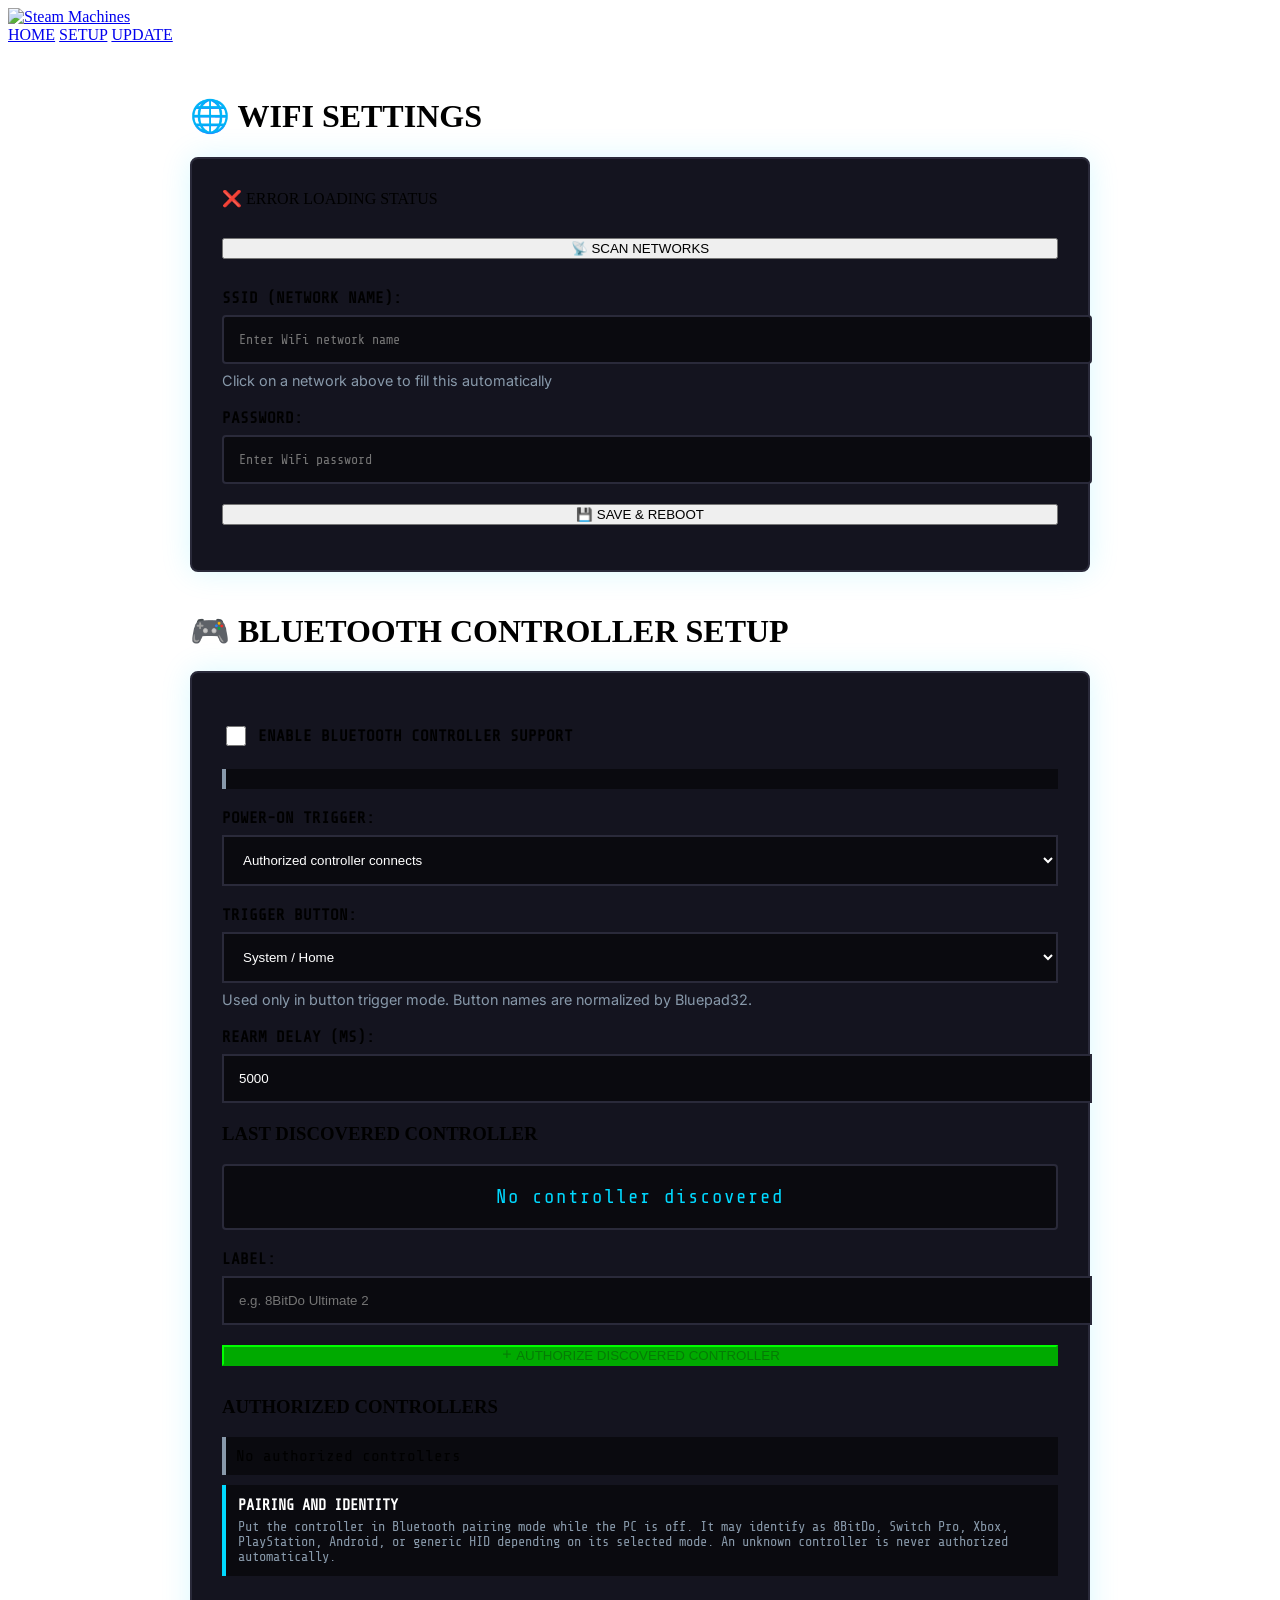
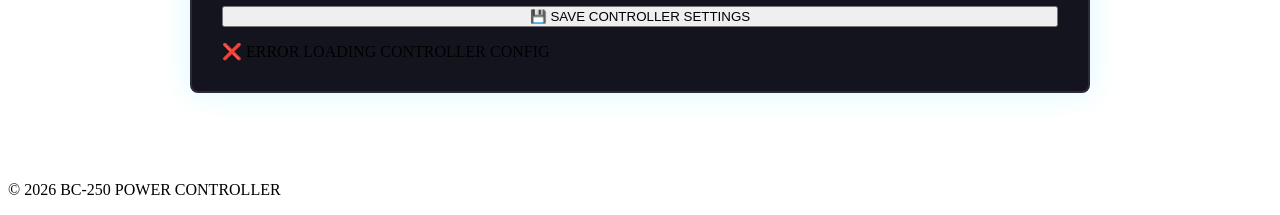
==== data/setup.html @ 8e366f0f "Add generic Bluepad32 controller support" ====
<!DOCTYPE html>
<html>
<head>
  <meta charset="UTF-8">
  <title>BC-250 Power Controller - Setup</title>
  <meta name="viewport" content="width=device-width, initial-scale=1">
  <link href="https://unpkg.com/boxicons@2.1.4/css/boxicons.min.css" rel="stylesheet" />
  <link href="https://fonts.googleapis.com/css2?family=Share+Tech+Mono&family=Inter:wght@400;600;700&display=swap" rel="stylesheet">
  <link rel="stylesheet" href="style.css" />
  <style>
    /* Enhanced styles for setup page */
    .setup-container {
      max-width: 900px;
      margin: 0 auto;
      padding: 2rem;
    }
    
    .settings-section {
      background: #14141f;
      border: 2px solid #2a2a3a;
      padding: 30px;
      border-radius: 8px;
      margin-bottom: 40px;
      box-shadow: 0 0 30px rgba(0, 217, 255, 0.15);
    }
    
    .lock-hid-message {
      margin-top: 10px;
      padding: 12px;
      background: #0a0a0f;
      border-left: 4px solid #00d9ff;
      font-family: 'Share Tech Mono', monospace;
      color: #00d9ff;
      font-size: 0.95rem;
    }

    .lock-hid-message strong {
      color: #fff;
      display: block;
      margin-bottom: 5px;
    }
    
    .info-text {
      color: #8899aa;
      font-size: 0.9rem;
      margin-top: 8px;
      font-family: 'Inter', sans-serif;
    }

    .status-message {
      margin: 10px 0;
      padding: 10px;
      background: #0a0a0f;
      border-left: 4px solid #8899aa;
      font-family: 'Share Tech Mono', monospace;
    }

    .btn-green {
      background: #00aa00;
      border-color: #00ff00;
    }

    .btn-red {
      background: #5a2a2a;
      border-color: #aa0000;
    }

    .btn-green:hover, .btn-red:hover {
      filter: brightness(1.2);
    }
    
    .mac-display {
      background: #0a0a0f;
      border: 2px solid #2a2a3a;
      padding: 20px;
      border-radius: 4px;
      font-family: 'Share Tech Mono', monospace;
      font-size: 1.2rem;
      text-align: center;
      letter-spacing: 2px;
      color: #00d9ff;
      margin: 15px 0;
    }
    
    .badge {
      display: inline-block;
      padding: 5px 10px;
      background: #1a1a2a;
      border-left: 2px solid #00d9ff;
      font-family: 'Share Tech Mono', monospace;
      font-size: 0.8rem;
      margin-right: 10px;
    }
  </style>
</head>
<body>
  <header class="header">
    <a href="/" class="logo" aria-label="Steam Machine logo">
      <img src="steam-machines.svg" alt="Steam Machines" width="180" height="50">
    </a>
    <nav class="navbar" role="navigation" aria-label="Main navigation">
      <a href="/">HOME</a>
      <a href="/setup">SETUP</a>
      <a href="/update">UPDATE</a>
    </nav>
  </header>
  
  <main class="home">
    <div class="home-content setup-container">
      <h1>🌐 WIFI SETTINGS</h1>
      
      <div class="settings-section">
        <div id="wifiStatus" style="margin-bottom:20px;">LOADING STATUS...</div>
        
        <button onclick="scanWiFi()" class="btn" style="width:100%; margin:10px 0;">📡 SCAN NETWORKS</button>
        
        <div id="networkList" style="margin:20px 0;"></div>
        
        <label style="display:block; margin:20px 0;">
          <strong style="font-family:'Share Tech Mono';">SSID (NETWORK NAME):</strong>
          <input type="text" id="wifiSsid" placeholder="Enter WiFi network name" value="" style="width:100%; padding:15px; margin-top:8px; background:#0a0a0f; border:2px solid #2a2a3a; color:#fff; border-radius:4px; font-family:'Share Tech Mono';">
          <div class="info-text">Click on a network above to fill this automatically</div>
        </label>
        
        <label style="display:block; margin:20px 0;">
          <strong style="font-family:'Share Tech Mono';">PASSWORD:</strong>
          <input type="password" id="wifiPassword" placeholder="Enter WiFi password" style="width:100%; padding:15px; margin-top:8px; background:#0a0a0f; border:2px solid #2a2a3a; color:#fff; border-radius:4px; font-family:'Share Tech Mono';">
        </label>
        
        <button onclick="saveWiFi()" class="btn" style="width:100%;">💾 SAVE & REBOOT</button>
        <div id="wifiSaveStatus" style="margin-top:15px;"></div>
      </div>
      
      <h1>🎮 BLUETOOTH CONTROLLER SETUP</h1>

      <div class="settings-section">
        <label style="display:flex; align-items:center; margin:20px 0; cursor:pointer;">
          <input type="checkbox" id="controllerEnabled" style="width:20px; height:20px; margin-right:12px; accent-color:#00d9ff;">
          <strong style="font-family:'Share Tech Mono';">ENABLE BLUETOOTH CONTROLLER SUPPORT</strong>
        </label>

        <div id="controllerStatus" class="status-message" style="margin-bottom:20px;"></div>

        <label style="display:block; margin:20px 0;">
          <strong style="font-family:'Share Tech Mono';">POWER-ON TRIGGER:</strong>
          <select id="triggerMode" style="width:100%; padding:15px; margin-top:8px; background:#0a0a0f; border:2px solid #2a2a3a; color:#fff;">
            <option value="connect">Authorized controller connects</option>
            <option value="button">Authorized controller button is pressed</option>
          </select>
        </label>

        <label style="display:block; margin:20px 0;">
          <strong style="font-family:'Share Tech Mono';">TRIGGER BUTTON:</strong>
          <select id="triggerButton" style="width:100%; padding:15px; margin-top:8px; background:#0a0a0f; border:2px solid #2a2a3a; color:#fff;">
            <option value="system">System / Home</option>
            <option value="start">Start / Plus</option>
            <option value="select">Select / Minus</option>
            <option value="capture">Capture</option>
            <option value="a">A</option>
            <option value="b">B</option>
            <option value="x">X</option>
            <option value="y">Y</option>
          </select>
          <div class="info-text">Used only in button trigger mode. Button names are normalized by Bluepad32.</div>
        </label>

        <label style="display:block; margin:20px 0;">
          <strong style="font-family:'Share Tech Mono';">REARM DELAY (MS):</strong>
          <input type="number" id="rearmMs" min="1000" max="60000" value="5000" style="width:100%; padding:15px; margin-top:8px; background:#0a0a0f; border:2px solid #2a2a3a; color:#fff;">
        </label>

        <h3>LAST DISCOVERED CONTROLLER</h3>
        <div id="discoveredController" class="mac-display">No controller discovered</div>
        <label style="display:block; margin:20px 0;">
          <strong style="font-family:'Share Tech Mono';">LABEL:</strong>
          <input type="text" id="controllerLabel" maxlength="48" placeholder="e.g. 8BitDo Ultimate 2" style="width:100%; padding:15px; margin-top:8px; background:#0a0a0f; border:2px solid #2a2a3a; color:#fff;">
        </label>
        <button onclick="enrollDiscoveredController()" class="btn btn-green" style="width:100%;" id="enrollBtn" disabled>
          <i class='bx bx-plus'></i> AUTHORIZE DISCOVERED CONTROLLER
        </button>

        <h3 style="margin-top:30px;">AUTHORIZED CONTROLLERS</h3>
        <div id="authorizedControllers" class="status-message">No authorized controllers</div>

        <div class="lock-hid-message">
          <strong>PAIRING AND IDENTITY</strong>
          <div style="margin-top:5px; color:#8899aa; font-size:0.85rem;">
            Put the controller in Bluetooth pairing mode while the PC is off. It may identify as 8BitDo,
            Switch Pro, Xbox, PlayStation, Android, or generic HID depending on its selected mode.
            An unknown controller is never authorized automatically.
          </div>
        </div>

        <button onclick="saveControllerConfig()" class="btn" style="width:100%; margin-top:30px;">💾 SAVE CONTROLLER SETTINGS</button>
        <div id="controllerSaveStatus" style="margin-top:15px;"></div>
      </div>
    </div>
  </main>
  
  <footer class="footer">
    <p>© 2026 BC-250 POWER CONTROLLER</p>
  </footer>
  
  <script>
    async function loadWiFiStatus() {
      try {
        const res = await fetch('/api/wifi/config');
        const data = await res.json();
        
        let status = '📶 ';
        if (data.apMode) {
          status += 'ACCESS POINT MODE - CONFIGURE WIFI BELOW';
        } else if (data.configured) {
          status += 'CONNECTED TO: ' + data.ssid;
        } else {
          status += 'NOT CONFIGURED - ENTER WIFI DETAILS BELOW';
        }
        document.getElementById('wifiStatus').innerText = status;
        document.getElementById('wifiSsid').value = data.ssid || '';
      } catch (e) {
        document.getElementById('wifiStatus').innerText = '❌ ERROR LOADING STATUS';
        console.error(e);
      }
    }
    
    async function scanWiFi() {
      document.getElementById('networkList').innerHTML = '🔄 SCANNING...';
      
      try {
        await fetch('/api/wifi/scan');
        
        setTimeout(async () => {
          try {
            const res = await fetch('/api/wifi/scan');
            const networks = await res.json();
            
            if (networks.scanning) {
              document.getElementById('networkList').innerHTML = '⏳ STILL SCANNING...';
              return;
            }
            
            if (networks.length === 0) {
              document.getElementById('networkList').innerHTML = '📭 NO NETWORKS FOUND';
              return;
            }
            
            let html = '<h3 style="margin-bottom:15px; font-family: Share Tech Mono; color: #00d9ff;">AVAILABLE NETWORKS:</h3><ul style="list-style:none; padding:0;">';
            networks.forEach(net => {
              const encrypted = net.encryption ? '🔒' : '🔓';
              html += `<li onclick="document.getElementById('wifiSsid').value='${net.ssid.replace(/'/g, "\\'")}'" style="padding:12px; border-bottom:1px solid #2a2a3a; cursor:pointer; font-family:Share Tech Mono; transition:all 0.3s;" onmouseover="this.style.background='#1a1a2a'" onmouseout="this.style.background='transparent'">
                         ${encrypted} <strong>${net.ssid}</strong> 
                         <span style="color:#8899aa; float:right;">${net.rssi} dBm</span>
                       </li>`;
            });
            html += '</ul>';
            document.getElementById('networkList').innerHTML = html;
          } catch (e) {
            document.getElementById('networkList').innerHTML = '❌ SCAN FAILED';
            console.error(e);
          }
        }, 2000);
      } catch (e) {
        document.getElementById('networkList').innerHTML = '❌ SCAN FAILED';
        console.error(e);
      }
    }
    
    async function saveWiFi() {
      const ssid = document.getElementById('wifiSsid').value.trim();
      const password = document.getElementById('wifiPassword').value;
      
      if (!ssid) {
        document.getElementById('wifiSaveStatus').innerText = '❌ SSID IS REQUIRED!';
        return;
      }
      
      document.getElementById('wifiSaveStatus').innerText = '💾 SAVING AND REBOOTING...';
      
      try {
        const res = await fetch('/api/wifi/config', {
          method: 'POST',
          headers: {'Content-Type': 'application/json'},
          body: JSON.stringify({ssid: ssid, password: password})
        });
        
        const responseText = await res.text();
        
        if (res.ok) {
          document.getElementById('wifiSaveStatus').innerHTML = '✅ SAVED! REBOOTING IN 3 SECONDS...<br>CONNECT TO YOUR WIFI NETWORK AFTER REBOOT.';
          setTimeout(() => {
            window.location.href = '/';
          }, 3000);
        } else {
          document.getElementById('wifiSaveStatus').innerText = '❌ ERROR SAVING: ' + responseText;
        }
      } catch (e) {
        document.getElementById('wifiSaveStatus').innerText = '❌ CONNECTION ERROR: ' + e.message;
        console.error(e);
      }
    }
    
    let controllerConfig = {enabled:false, trigger:{mode:'connect', button:'system', rearmMs:5000}, controllers:[]};

    function renderAuthorizedControllers() {
      const container = document.getElementById('authorizedControllers');
      container.replaceChildren();
      if (!controllerConfig.controllers.length) {
        container.textContent = 'No authorized controllers. Unknown controllers cannot power on the PC.';
        return;
      }

      controllerConfig.controllers.forEach(controller => {
        const row = document.createElement('div');
        row.style.marginBottom = '12px';
        const details = document.createElement('span');
        details.textContent = `${controller.label || 'Controller'} — ${controller.macAddress}`;
        const remove = document.createElement('button');
        remove.className = 'btn btn-red';
        remove.style.marginLeft = '12px';
        remove.textContent = 'REMOVE';
        remove.onclick = () => removeController(controller.macAddress);
        row.append(details, remove);
        container.appendChild(row);
      });
    }

    async function loadControllerConfig() {
      try {
        const res = await fetch('/api/controllers/config');
        controllerConfig = await res.json();
        document.getElementById('controllerEnabled').checked = controllerConfig.enabled;
        document.getElementById('triggerMode').value = controllerConfig.trigger.mode;
        document.getElementById('triggerButton').value = controllerConfig.trigger.button;
        document.getElementById('rearmMs').value = controllerConfig.trigger.rearmMs;
        renderAuthorizedControllers();
      } catch (e) {
        document.getElementById('controllerSaveStatus').textContent = '❌ ERROR LOADING CONTROLLER CONFIG';
      }
    }

    async function saveControllerConfig() {
      controllerConfig.enabled = document.getElementById('controllerEnabled').checked;
      controllerConfig.trigger = {
        mode: document.getElementById('triggerMode').value,
        button: document.getElementById('triggerButton').value,
        rearmMs: Number(document.getElementById('rearmMs').value)
      };
      const status = document.getElementById('controllerSaveStatus');
      status.textContent = '💾 SAVING...';
      try {
        const res = await fetch('/api/controllers/config', {
          method: 'POST',
          headers: {'Content-Type': 'application/json'},
          body: JSON.stringify(controllerConfig)
        });
        const text = await res.text();
        status.textContent = res.ok ? '✅ SAVED' : '❌ ' + text;
        if (res.ok) await loadControllerConfig();
      } catch (e) {
        status.textContent = '❌ CONNECTION ERROR: ' + e.message;
      }
    }

    async function enrollDiscoveredController() {
      const label = document.getElementById('controllerLabel').value.trim();
      const res = await fetch('/api/controllers/enroll', {
        method: 'POST',
        headers: {'Content-Type': 'application/json'},
        body: JSON.stringify({label})
      });
      const text = await res.text();
      document.getElementById('controllerSaveStatus').textContent =
        res.ok ? '✅ CONTROLLER AUTHORIZED' : '❌ ' + text;
      if (res.ok) await loadControllerConfig();
    }

    async function removeController(macAddress) {
      if (!confirm(`Remove authorized controller ${macAddress}?`)) return;
      const res = await fetch('/api/controllers/remove', {
        method: 'POST',
        headers: {'Content-Type': 'application/json'},
        body: JSON.stringify({macAddress})
      });
      const text = await res.text();
      document.getElementById('controllerSaveStatus').textContent =
        res.ok ? '✅ CONTROLLER REMOVED' : '❌ ' + text;
      if (res.ok) await loadControllerConfig();
    }

    async function updateControllerStatus() {
      try {
        const [statusRes, discoveredRes] = await Promise.all([
          fetch('/api/controllers/status'),
          fetch('/api/controllers/discovered')
        ]);
        const status = await statusRes.json();
        const discovered = await discoveredRes.json();
        document.getElementById('controllerStatus').textContent =
          `State: ${status.state}; Bluetooth: ${status.bluetoothRunning ? 'running' : 'stopped'}; Bluepad32: ${status.bluepad32Firmware || 'unknown'}`;

        const discoveredElement = document.getElementById('discoveredController');
        const enrollButton = document.getElementById('enrollBtn');
        if (discovered.available) {
          discoveredElement.textContent =
            `${discovered.modelName || 'Unknown model'} | ${discovered.macAddress} | VID ${discovered.vendorId} / PID ${discovered.productId}`;
          enrollButton.disabled = false;
        } else {
          discoveredElement.textContent = 'No controller discovered';
          enrollButton.disabled = true;
        }
      } catch (e) {
        console.error(e);
      }
    }
    
    window.onload = function() {
      loadWiFiStatus();
      loadControllerConfig();
      updateControllerStatus();
      setInterval(updateControllerStatus, 2000);
    };
  </script>
</body>
</html>
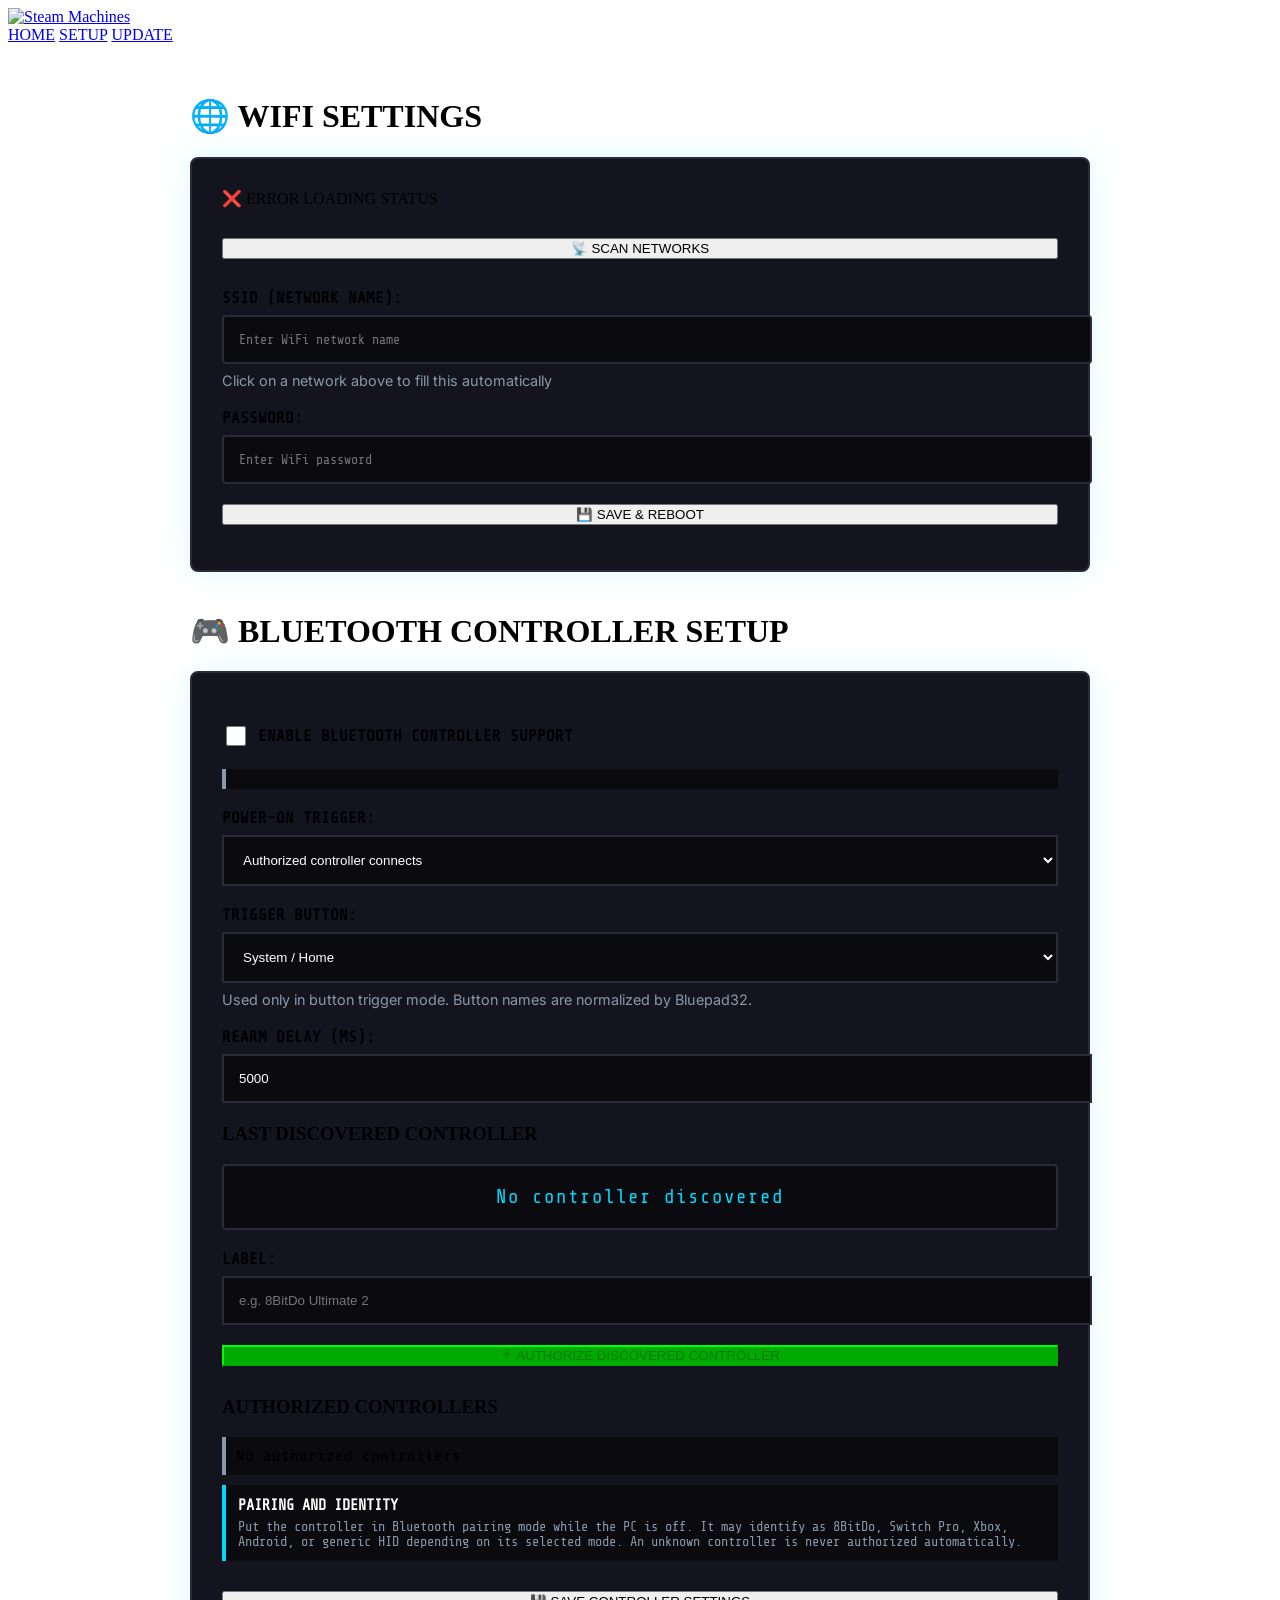
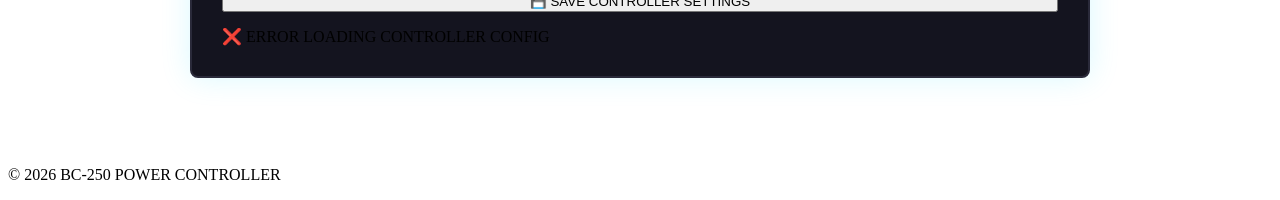
==== commit f2669085: "Remove controller-specific legacy references" ====
--- a/data/setup.html
+++ b/data/setup.html
@@ -186,7 +186,7 @@
           <strong>PAIRING AND IDENTITY</strong>
           <div style="margin-top:5px; color:#8899aa; font-size:0.85rem;">
             Put the controller in Bluetooth pairing mode while the PC is off. It may identify as 8BitDo,
-            Switch Pro, Xbox, PlayStation, Android, or generic HID depending on its selected mode.
+            Switch Pro, Xbox, Android, or generic HID depending on its selected mode.
             An unknown controller is never authorized automatically.
           </div>
         </div>
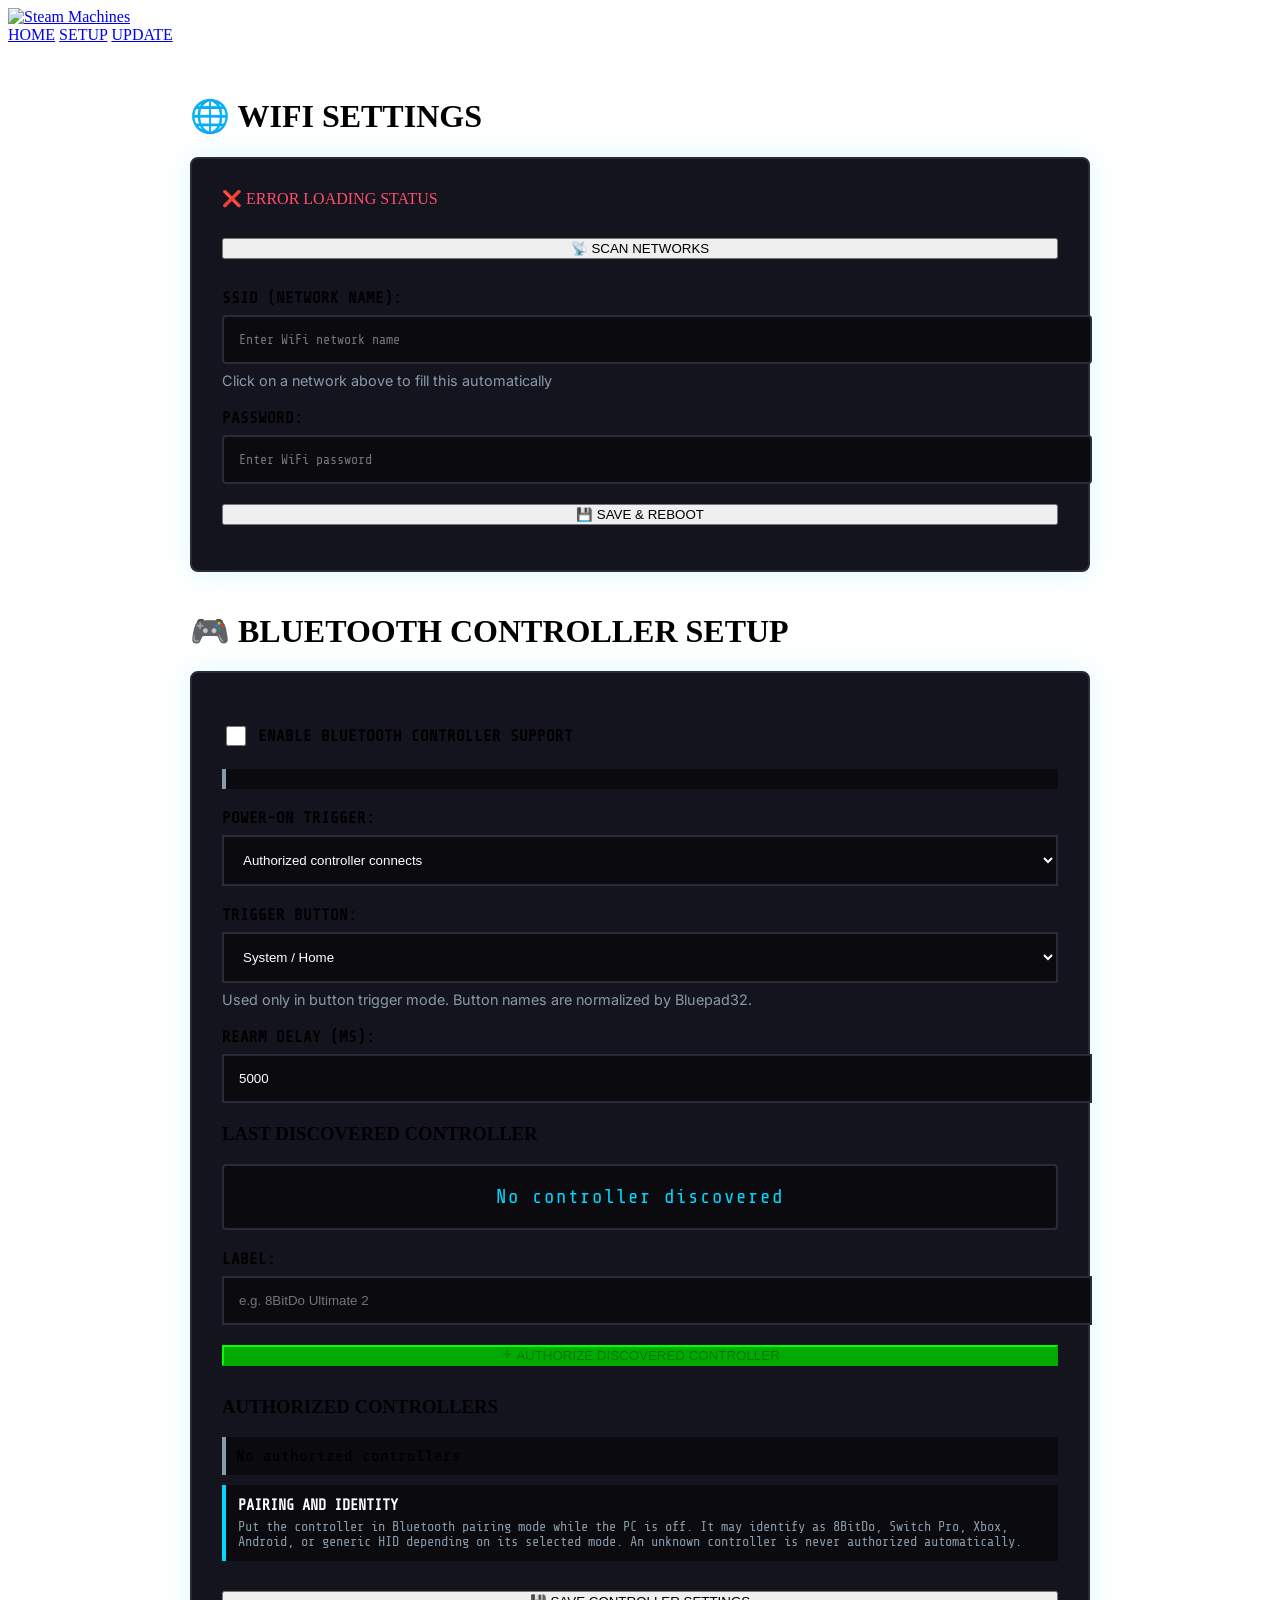
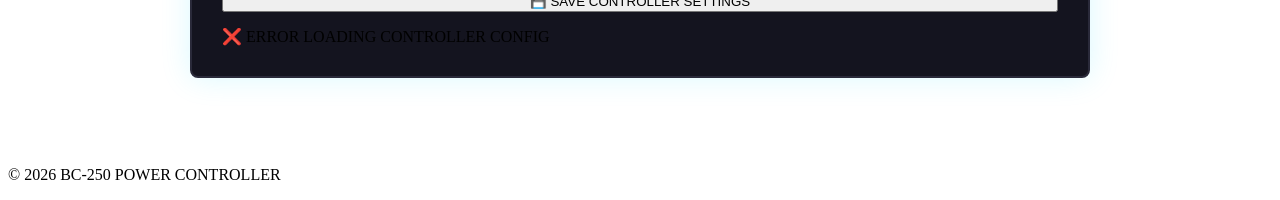
==== commit 26b29074: "Update Wi-Fi setup UI and docs" ====
--- a/data/setup.html
+++ b/data/setup.html
@@ -112,7 +112,7 @@
       <div class="settings-section">
         <div id="wifiStatus" style="margin-bottom:20px;">LOADING STATUS...</div>
         
-        <button onclick="scanWiFi()" class="btn" style="width:100%; margin:10px 0;">📡 SCAN NETWORKS</button>
+        <button id="wifiScanButton" onclick="scanWiFi()" class="btn" style="width:100%; margin:10px 0;">📡 SCAN NETWORKS</button>
         
         <div id="networkList" style="margin:20px 0;"></div>
         
@@ -202,10 +202,66 @@
   </footer>
   
   <script>
-    async function loadWiFiStatus() {
-      try {
-        const res = await fetch('/api/wifi/config');
-        const data = await res.json();
+    function setWiFiMessage(elementId, message, isError = false) {
+      const element = document.getElementById(elementId);
+      element.textContent = message;
+      element.style.color = isError ? '#ff4d6d' : '';
+    }
+
+    function setSelectedSsid(ssid) {
+      document.getElementById('wifiSsid').value = ssid;
+    }
+
+    function renderNetworkList(networks) {
+      const container = document.getElementById('networkList');
+      container.replaceChildren();
+
+      if (!Array.isArray(networks) || networks.length === 0) {
+        container.textContent = '📭 NO NETWORKS FOUND';
+        return;
+      }
+
+      const heading = document.createElement('h3');
+      heading.style.marginBottom = '15px';
+      heading.style.fontFamily = 'Share Tech Mono';
+      heading.style.color = '#00d9ff';
+      heading.textContent = 'AVAILABLE NETWORKS:';
+
+      const list = document.createElement('ul');
+      list.style.listStyle = 'none';
+      list.style.padding = '0';
+
+      networks.forEach(net => {
+        const row = document.createElement('li');
+        row.style.padding = '12px';
+        row.style.borderBottom = '1px solid #2a2a3a';
+        row.style.cursor = 'pointer';
+        row.style.fontFamily = 'Share Tech Mono';
+        row.style.transition = 'all 0.3s';
+        row.onmouseover = () => { row.style.background = '#1a1a2a'; };
+        row.onmouseout = () => { row.style.background = 'transparent'; };
+        row.onclick = () => setSelectedSsid(net.ssid || '');
+
+        const ssid = document.createElement('strong');
+        ssid.textContent = net.ssid || '(hidden network)';
+
+        const signal = document.createElement('span');
+        signal.style.color = '#8899aa';
+        signal.style.float = 'right';
+        signal.textContent = `${net.rssi} dBm`;
+
+        row.append(net.encryption ? '🔒 ' : '🔓 ', ssid, signal);
+        list.appendChild(row);
+      });
+
+      container.append(heading, list);
+    }
+
+    async function loadWiFiStatus() {
+      try {
+        const res = await fetch('/api/wifi/config');
+        if (!res.ok) throw new Error(`HTTP ${res.status}`);
+        const data = await res.json();
         
         let status = '📶 ';
         if (data.apMode) {
@@ -215,89 +271,80 @@
         } else {
           status += 'NOT CONFIGURED - ENTER WIFI DETAILS BELOW';
         }
-        document.getElementById('wifiStatus').innerText = status;
-        document.getElementById('wifiSsid').value = data.ssid || '';
-      } catch (e) {
-        document.getElementById('wifiStatus').innerText = '❌ ERROR LOADING STATUS';
-        console.error(e);
-      }
-    }
-    
-    async function scanWiFi() {
-      document.getElementById('networkList').innerHTML = '🔄 SCANNING...';
-      
-      try {
-        await fetch('/api/wifi/scan');
-        
-        setTimeout(async () => {
-          try {
-            const res = await fetch('/api/wifi/scan');
-            const networks = await res.json();
-            
-            if (networks.scanning) {
-              document.getElementById('networkList').innerHTML = '⏳ STILL SCANNING...';
-              return;
-            }
-            
-            if (networks.length === 0) {
-              document.getElementById('networkList').innerHTML = '📭 NO NETWORKS FOUND';
-              return;
-            }
-            
-            let html = '<h3 style="margin-bottom:15px; font-family: Share Tech Mono; color: #00d9ff;">AVAILABLE NETWORKS:</h3><ul style="list-style:none; padding:0;">';
-            networks.forEach(net => {
-              const encrypted = net.encryption ? '🔒' : '🔓';
-              html += `<li onclick="document.getElementById('wifiSsid').value='${net.ssid.replace(/'/g, "\\'")}'" style="padding:12px; border-bottom:1px solid #2a2a3a; cursor:pointer; font-family:Share Tech Mono; transition:all 0.3s;" onmouseover="this.style.background='#1a1a2a'" onmouseout="this.style.background='transparent'">
-                         ${encrypted} <strong>${net.ssid}</strong> 
-                         <span style="color:#8899aa; float:right;">${net.rssi} dBm</span>
-                       </li>`;
-            });
-            html += '</ul>';
-            document.getElementById('networkList').innerHTML = html;
-          } catch (e) {
-            document.getElementById('networkList').innerHTML = '❌ SCAN FAILED';
-            console.error(e);
-          }
-        }, 2000);
-      } catch (e) {
-        document.getElementById('networkList').innerHTML = '❌ SCAN FAILED';
-        console.error(e);
-      }
-    }
+        setWiFiMessage('wifiStatus', status);
+        document.getElementById('wifiSsid').value = data.ssid || '';
+      } catch (e) {
+        setWiFiMessage('wifiStatus', '❌ ERROR LOADING STATUS', true);
+        console.error(e);
+      }
+    }
+
+    async function scanWiFi() {
+      const scanButton = document.getElementById('wifiScanButton');
+      const networkList = document.getElementById('networkList');
+      scanButton.disabled = true;
+      networkList.textContent = '🔄 SCANNING...';
+
+      try {
+        const startRes = await fetch('/api/wifi/scan');
+        if (!startRes.ok) throw new Error(`HTTP ${startRes.status}`);
+
+        for (let attempt = 0; attempt < 6; attempt++) {
+          await new Promise(resolve => setTimeout(resolve, attempt === 0 ? 1500 : 1000));
+          const res = await fetch('/api/wifi/scan');
+          if (!res.ok) throw new Error(`HTTP ${res.status}`);
+          const networks = await res.json();
+
+          if (!networks.scanning) {
+            renderNetworkList(networks);
+            return;
+          }
+
+          networkList.textContent = '⏳ STILL SCANNING...';
+        }
+
+        networkList.textContent = '⏳ SCAN IS STILL RUNNING. TRY AGAIN IN A MOMENT.';
+      } catch (e) {
+        networkList.textContent = '❌ SCAN FAILED: ' + e.message;
+        console.error(e);
+      } finally {
+        scanButton.disabled = false;
+      }
+    }
     
     async function saveWiFi() {
       const ssid = document.getElementById('wifiSsid').value.trim();
-      const password = document.getElementById('wifiPassword').value;
-      
-      if (!ssid) {
-        document.getElementById('wifiSaveStatus').innerText = '❌ SSID IS REQUIRED!';
-        return;
-      }
-      
-      document.getElementById('wifiSaveStatus').innerText = '💾 SAVING AND REBOOTING...';
-      
-      try {
-        const res = await fetch('/api/wifi/config', {
+      const password = document.getElementById('wifiPassword').value;
+
+      if (!ssid) {
+        setWiFiMessage('wifiSaveStatus', '❌ SSID IS REQUIRED!', true);
+        return;
+      }
+
+      setWiFiMessage('wifiSaveStatus', '💾 SAVING AND REBOOTING...');
+
+      try {
+        const res = await fetch('/api/wifi/config', {
           method: 'POST',
           headers: {'Content-Type': 'application/json'},
           body: JSON.stringify({ssid: ssid, password: password})
         });
         
-        const responseText = await res.text();
-        
-        if (res.ok) {
-          document.getElementById('wifiSaveStatus').innerHTML = '✅ SAVED! REBOOTING IN 3 SECONDS...<br>CONNECT TO YOUR WIFI NETWORK AFTER REBOOT.';
-          setTimeout(() => {
-            window.location.href = '/';
-          }, 3000);
-        } else {
-          document.getElementById('wifiSaveStatus').innerText = '❌ ERROR SAVING: ' + responseText;
-        }
-      } catch (e) {
-        document.getElementById('wifiSaveStatus').innerText = '❌ CONNECTION ERROR: ' + e.message;
-        console.error(e);
-      }
-    }
+        const responseText = await res.text();
+
+        if (res.ok) {
+          setWiFiMessage('wifiSaveStatus', '✅ SAVED! REBOOTING IN 3 SECONDS. CONNECT TO YOUR WIFI NETWORK AFTER REBOOT.');
+          setTimeout(() => {
+            window.location.href = '/';
+          }, 3000);
+        } else {
+          setWiFiMessage('wifiSaveStatus', '❌ ERROR SAVING: ' + responseText, true);
+        }
+      } catch (e) {
+        setWiFiMessage('wifiSaveStatus', '❌ CONNECTION ERROR: ' + e.message, true);
+        console.error(e);
+      }
+    }
     
     let controllerConfig = {enabled:false, trigger:{mode:'connect', button:'system', rearmMs:5000}, controllers:[]};
 
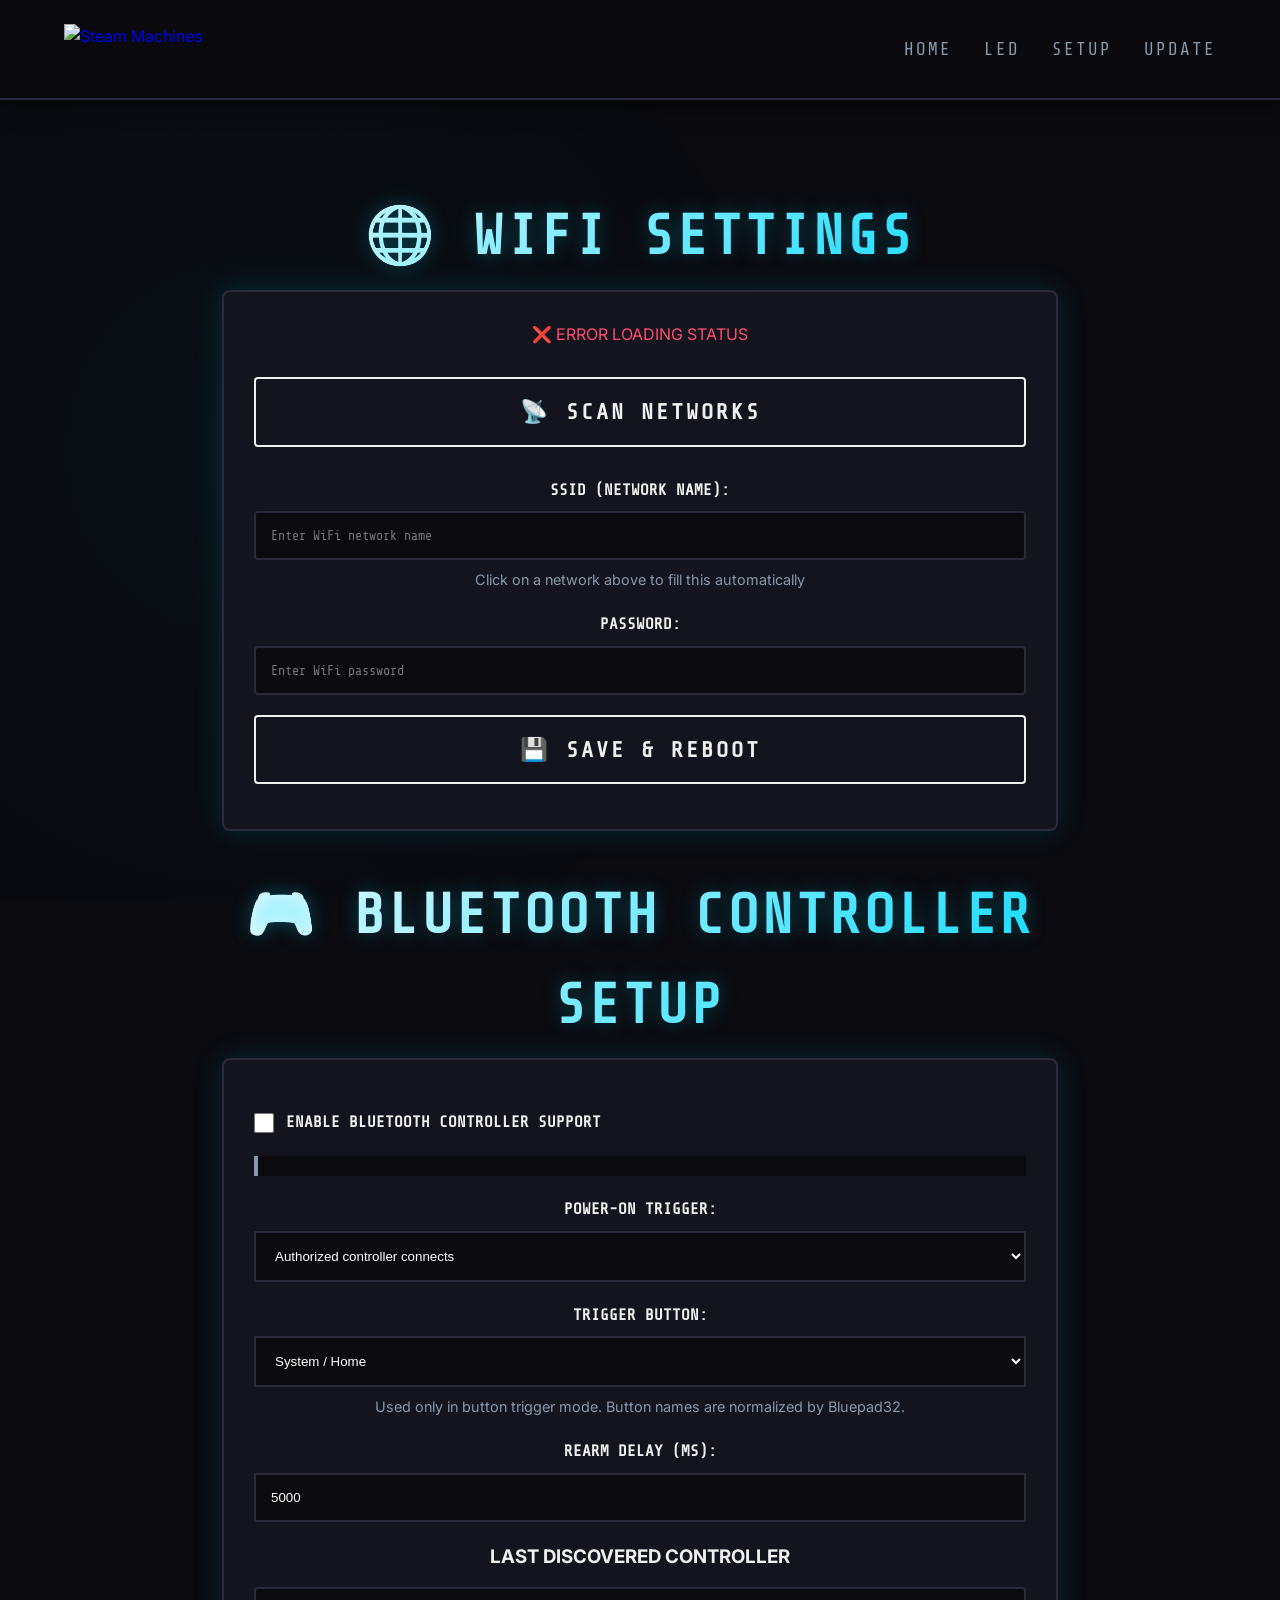
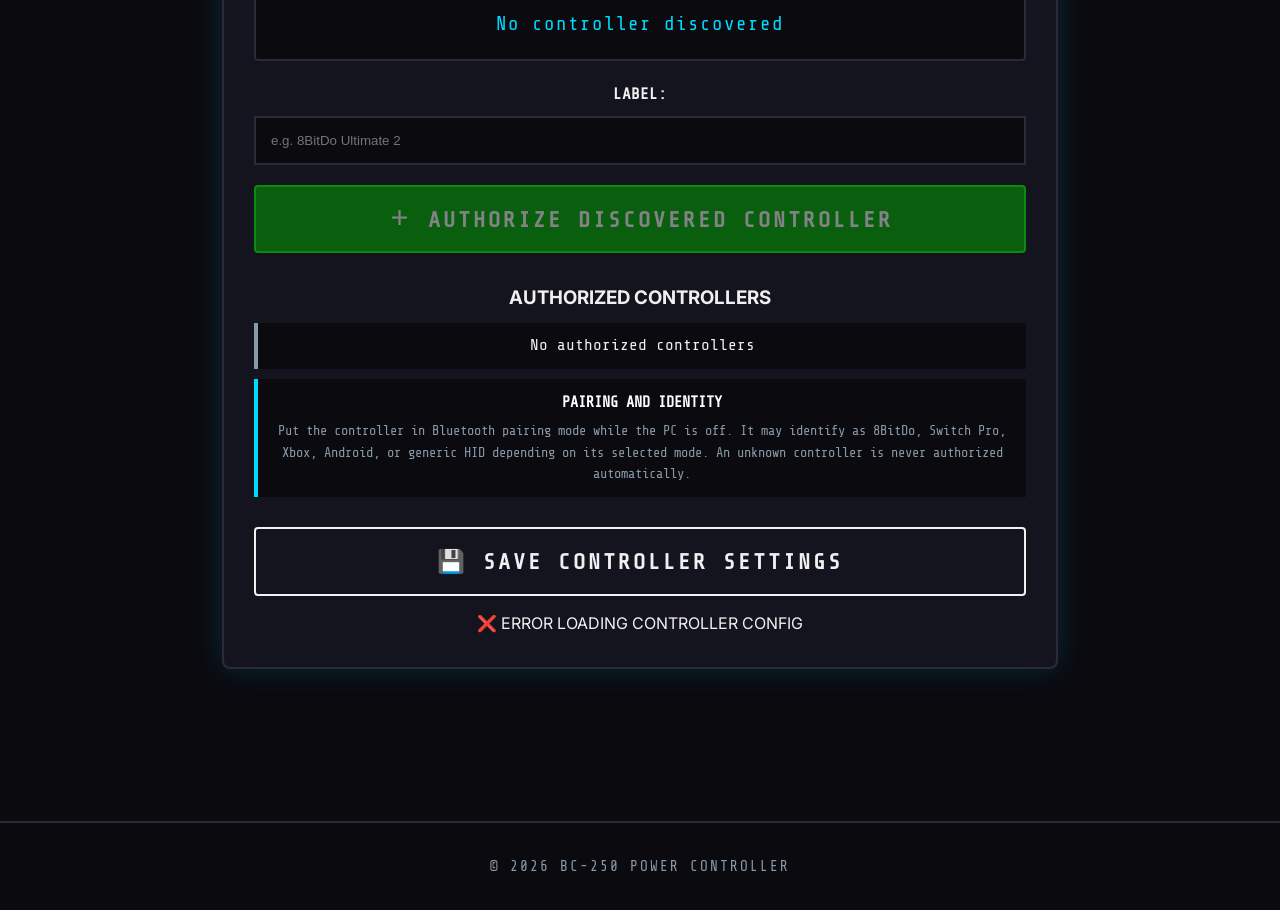
==== commit efa1e62a: "Add basic LED lighting control" ====
--- a/data/setup.html
+++ b/data/setup.html
@@ -98,11 +98,12 @@
     <a href="/" class="logo" aria-label="Steam Machine logo">
       <img src="steam-machines.svg" alt="Steam Machines" width="180" height="50">
     </a>
-    <nav class="navbar" role="navigation" aria-label="Main navigation">
-      <a href="/">HOME</a>
-      <a href="/setup">SETUP</a>
-      <a href="/update">UPDATE</a>
-    </nav>
+    <nav class="navbar" role="navigation" aria-label="Main navigation">
+      <a href="/">HOME</a>
+      <a href="/led">LED</a>
+      <a href="/setup">SETUP</a>
+      <a href="/update">UPDATE</a>
+    </nav>
   </header>
   
   <main class="home">
--- a/data/style.css
+++ b/data/style.css
@@ -0,0 +1,481 @@
+@import url('https://fonts.googleapis.com/css2?family=Share+Tech+Mono&family=Inter:wght@400;600;700&display=swap');
+
+:root {
+  --bg-color: #0a0a0f;
+  --surface-color: #14141f;
+  --text-color: #f0f0f0;
+  --text-dim: #8899aa;
+  --accent-primary: #00d9ff;
+  --accent-secondary: #ff4d6d;
+  --accent-success: #00ffa2;
+  --border-color: #2a2a3a;
+  --panel-shadow: 0 0 30px rgba(0, 217, 255, 0.15);
+  --glow-effect: 0 0 10px rgba(0, 217, 255, 0.5);
+}
+
+* {
+  margin: 0;
+  padding: 0;
+  box-sizing: border-box;
+}
+
+body {
+  background: var(--bg-color);
+  color: var(--text-color);
+  font-family: 'Inter', sans-serif;
+  line-height: 1.6;
+  overflow-x: hidden;
+  position: relative;
+}
+
+body::before {
+  content: '';
+  position: fixed;
+  top: 0;
+  left: 0;
+  width: 100%;
+  height: 100%;
+  background: radial-gradient(circle at 20% 50%, rgba(0, 217, 255, 0.03) 0%, transparent 50%);
+  pointer-events: none;
+  z-index: -1;
+}
+
+.header {
+  position: fixed;
+  top: 0;
+  left: 0;
+  width: 100%;
+  padding: 1.5rem 5%;
+  background: rgba(10, 10, 15, 0.95);
+  backdrop-filter: blur(10px);
+  border-bottom: 2px solid var(--border-color);
+  display: flex;
+  justify-content: space-between;
+  align-items: center;
+  z-index: 1000;
+  box-shadow: 0 4px 20px rgba(0, 0, 0, 0.5);
+}
+
+.logo {
+  display: flex;
+  align-items: center;
+  text-decoration: none;
+  transition: transform 0.3s ease;
+}
+
+.logo:hover {
+  transform: scale(1.02);
+}
+
+.logo svg {
+  display: block;
+  filter: drop-shadow(0 0 10px rgba(0, 217, 255, 0.3));
+}
+
+.navbar {
+  display: flex;
+  gap: 2rem;
+}
+
+.navbar a {
+  position: relative;
+  color: var(--text-dim);
+  text-decoration: none;
+  font-family: 'Share Tech Mono', monospace;
+  font-size: 1.1rem;
+  letter-spacing: 2px;
+  padding: 0.5rem 0;
+  transition: color 0.3s ease;
+}
+
+.navbar a::after {
+  content: '';
+  position: absolute;
+  bottom: 0;
+  left: 0;
+  width: 100%;
+  height: 2px;
+  background: linear-gradient(90deg, transparent, var(--accent-primary), transparent);
+  transform: scaleX(0);
+  transition: transform 0.3s ease;
+}
+
+.navbar a:hover {
+  color: var(--text-color);
+}
+
+.navbar a:hover::after {
+  transform: scaleX(1);
+}
+
+.home {
+  display: flex;
+  justify-content: center;
+  align-items: center;
+  padding: 10rem 5% 5rem;
+  min-height: 100vh;
+}
+
+.home-content {
+  max-width: 900px;
+  width: 100%;
+  text-align: center;
+}
+
+.home h1 {
+  font-family: 'Share Tech Mono', monospace;
+  font-size: 3.5rem;
+  font-weight: 700;
+  letter-spacing: 4px;
+  margin-bottom: 0.5rem;
+  text-shadow: 0 0 20px rgba(0, 217, 255, 0.3);
+  background: linear-gradient(135deg, #fff 0%, var(--accent-primary) 100%);
+  -webkit-background-clip: text;
+  -webkit-text-fill-color: transparent;
+  animation: glowPulse 3s infinite;
+}
+
+@keyframes glowPulse {
+  0%, 100% { text-shadow: 0 0 20px rgba(0, 217, 255, 0.3); }
+  50% { text-shadow: 0 0 30px rgba(0, 217, 255, 0.5); }
+}
+
+.subtitle {
+  font-family: 'Share Tech Mono', monospace;
+  font-size: 1.2rem;
+  color: var(--text-dim);
+  letter-spacing: 2px;
+  margin-bottom: 3rem;
+  border-bottom: 2px solid var(--border-color);
+  padding-bottom: 1rem;
+  display: inline-block;
+}
+
+.button-group {
+  display: flex;
+  justify-content: center;
+  gap: 2rem;
+  margin: 3rem 0;
+  flex-wrap: wrap;
+}
+
+.btn {
+  display: inline-flex;
+  align-items: center;
+  justify-content: center;
+  gap: 0.8rem;
+  padding: 1.2rem 3rem;
+  border: none;
+  border-radius: 4px;
+  font-family: 'Share Tech Mono', monospace;
+  font-size: 1.4rem;
+  font-weight: 600;
+  letter-spacing: 3px;
+  cursor: pointer;
+  transition: all 0.3s ease;
+  position: relative;
+  overflow: hidden;
+  background: transparent;
+  color: var(--text-color);
+  border: 2px solid;
+  min-width: 220px;
+}
+
+.btn::before {
+  content: '';
+  position: absolute;
+  top: 0;
+  left: -100%;
+  width: 100%;
+  height: 100%;
+  background: linear-gradient(90deg, transparent, rgba(255, 255, 255, 0.2), transparent);
+  transition: left 0.5s ease;
+}
+
+.btn:hover::before {
+  left: 100%;
+}
+
+.btn i {
+  font-size: 1.6rem;
+}
+
+.power-on {
+  border-color: var(--accent-success);
+  box-shadow: 0 0 20px rgba(0, 255, 162, 0.2);
+}
+
+.power-on:hover {
+  background: rgba(0, 255, 162, 0.1);
+  box-shadow: 0 0 30px rgba(0, 255, 162, 0.4);
+  transform: translateY(-2px);
+}
+
+.power-off {
+  border-color: var(--accent-secondary);
+  box-shadow: 0 0 20px rgba(255, 77, 109, 0.2);
+}
+
+.power-off:hover {
+  background: rgba(255, 77, 109, 0.1);
+  box-shadow: 0 0 30px rgba(255, 77, 109, 0.4);
+  transform: translateY(-2px);
+}
+
+.btn:disabled {
+  opacity: 0.5;
+  cursor: not-allowed;
+  transform: none !important;
+}
+
+.status-panel {
+  background: var(--surface-color);
+  border: 2px solid var(--border-color);
+  padding: 1.5rem;
+  margin: 2rem 0;
+  border-radius: 8px;
+  box-shadow: var(--panel-shadow);
+}
+
+#statusMsg {
+  font-family: 'Share Tech Mono', monospace;
+  font-size: 1.2rem;
+  color: var(--accent-success);
+  letter-spacing: 2px;
+}
+
+#statusMsg.error {
+  color: var(--accent-secondary);
+}
+
+.info-grid {
+  display: grid;
+  grid-template-columns: repeat(auto-fit, minmax(200px, 1fr));
+  gap: 1.5rem;
+  margin: 3rem 0;
+}
+
+.info-item {
+  background: var(--surface-color);
+  border: 2px solid var(--border-color);
+  padding: 1.2rem;
+  border-radius: 8px;
+  transition: all 0.3s ease;
+}
+
+.info-item:hover {
+  border-color: var(--accent-primary);
+  transform: translateY(-2px);
+  box-shadow: var(--glow-effect);
+}
+
+.info-label {
+  display: block;
+  font-family: 'Share Tech Mono', monospace;
+  font-size: 0.9rem;
+  color: var(--text-dim);
+  letter-spacing: 1px;
+  margin-bottom: 0.5rem;
+}
+
+.info-value {
+  display: block;
+  font-family: 'Share Tech Mono', monospace;
+  font-size: 1.4rem;
+  font-weight: 600;
+  color: var(--accent-primary);
+  letter-spacing: 2px;
+}
+
+.led-page {
+  align-items: flex-start;
+}
+
+.led-control-panel {
+  display: grid;
+  grid-template-columns: minmax(220px, 0.8fr) minmax(280px, 1.2fr);
+  gap: 2rem;
+  background: var(--surface-color);
+  border: 2px solid var(--border-color);
+  border-radius: 8px;
+  padding: 2rem;
+  box-shadow: var(--panel-shadow);
+  text-align: left;
+}
+
+.led-preview-wrap {
+  display: grid;
+  gap: 1.25rem;
+  align-content: start;
+}
+
+.led-preview {
+  width: 100%;
+  aspect-ratio: 1;
+  min-height: 220px;
+  border: 2px solid var(--border-color);
+  border-radius: 8px;
+  background: rgba(0, 217, 255, 0.5);
+  transition: background-color 0.2s ease, box-shadow 0.2s ease;
+}
+
+.led-state-item {
+  margin: 0;
+}
+
+.led-form {
+  display: grid;
+  gap: 1.5rem;
+}
+
+.toggle-row,
+.field-row {
+  display: grid;
+  gap: 0.75rem;
+  background: #0a0a0f;
+  border: 2px solid var(--border-color);
+  border-radius: 8px;
+  padding: 1.25rem;
+}
+
+.toggle-row {
+  grid-template-columns: 1fr auto;
+  align-items: center;
+}
+
+.toggle-row input[type="checkbox"] {
+  width: 56px;
+  height: 30px;
+  accent-color: var(--accent-success);
+}
+
+.field-value {
+  font-family: 'Share Tech Mono', monospace;
+  color: var(--accent-primary);
+  letter-spacing: 1px;
+}
+
+.field-row input[type="range"] {
+  width: 100%;
+  accent-color: var(--accent-primary);
+}
+
+.color-input {
+  width: 100%;
+  min-height: 56px;
+  border: 2px solid var(--border-color);
+  border-radius: 4px;
+  background: transparent;
+  cursor: pointer;
+}
+
+.led-actions {
+  justify-content: flex-start;
+  margin: 0;
+}
+
+.gpio-panel {
+  background: var(--surface-color);
+  border: 2px solid var(--border-color);
+  padding: 2rem;
+  margin-top: 3rem;
+  border-radius: 8px;
+  box-shadow: var(--panel-shadow);
+}
+
+.gpio-panel h3 {
+  font-family: 'Share Tech Mono', monospace;
+  font-size: 1.2rem;
+  color: var(--text-dim);
+  letter-spacing: 3px;
+  margin-bottom: 1.5rem;
+  text-align: left;
+}
+
+.gpio-grid {
+  display: grid;
+  grid-template-columns: repeat(auto-fit, minmax(150px, 1fr));
+  gap: 1.5rem;
+}
+
+.gpio-item {
+  text-align: left;
+  padding: 0.5rem;
+  border-left: 3px solid var(--accent-primary);
+}
+
+.gpio-label {
+  display: block;
+  font-family: 'Share Tech Mono', monospace;
+  font-size: 0.8rem;
+  color: var(--text-dim);
+  letter-spacing: 1px;
+  margin-bottom: 0.3rem;
+}
+
+.gpio-value {
+  display: block;
+  font-family: 'Share Tech Mono', monospace;
+  font-size: 1.2rem;
+  font-weight: 600;
+  color: var(--text-color);
+  letter-spacing: 1px;
+}
+
+.footer {
+  text-align: center;
+  padding: 2rem;
+  border-top: 2px solid var(--border-color);
+  font-family: 'Share Tech Mono', monospace;
+  font-size: 0.9rem;
+  color: var(--text-dim);
+  letter-spacing: 2px;
+}
+
+/* Responsive */
+@media (max-width: 768px) {
+  .header {
+    padding: 1rem;
+    flex-direction: column;
+    gap: 1rem;
+  }
+  
+  .navbar {
+    gap: 1rem;
+  }
+  
+  .navbar a {
+    font-size: 0.9rem;
+  }
+  
+  .home h1 {
+    font-size: 2.5rem;
+  }
+  
+  .button-group {
+    flex-direction: column;
+    align-items: center;
+  }
+  
+  .btn {
+    width: 100%;
+    max-width: 300px;
+  }
+  
+  .info-grid {
+    grid-template-columns: 1fr;
+  }
+
+  .led-control-panel {
+    grid-template-columns: 1fr;
+    padding: 1.25rem;
+  }
+
+  .led-preview {
+    min-height: 180px;
+  }
+
+  .led-actions {
+    align-items: stretch;
+  }
+}
